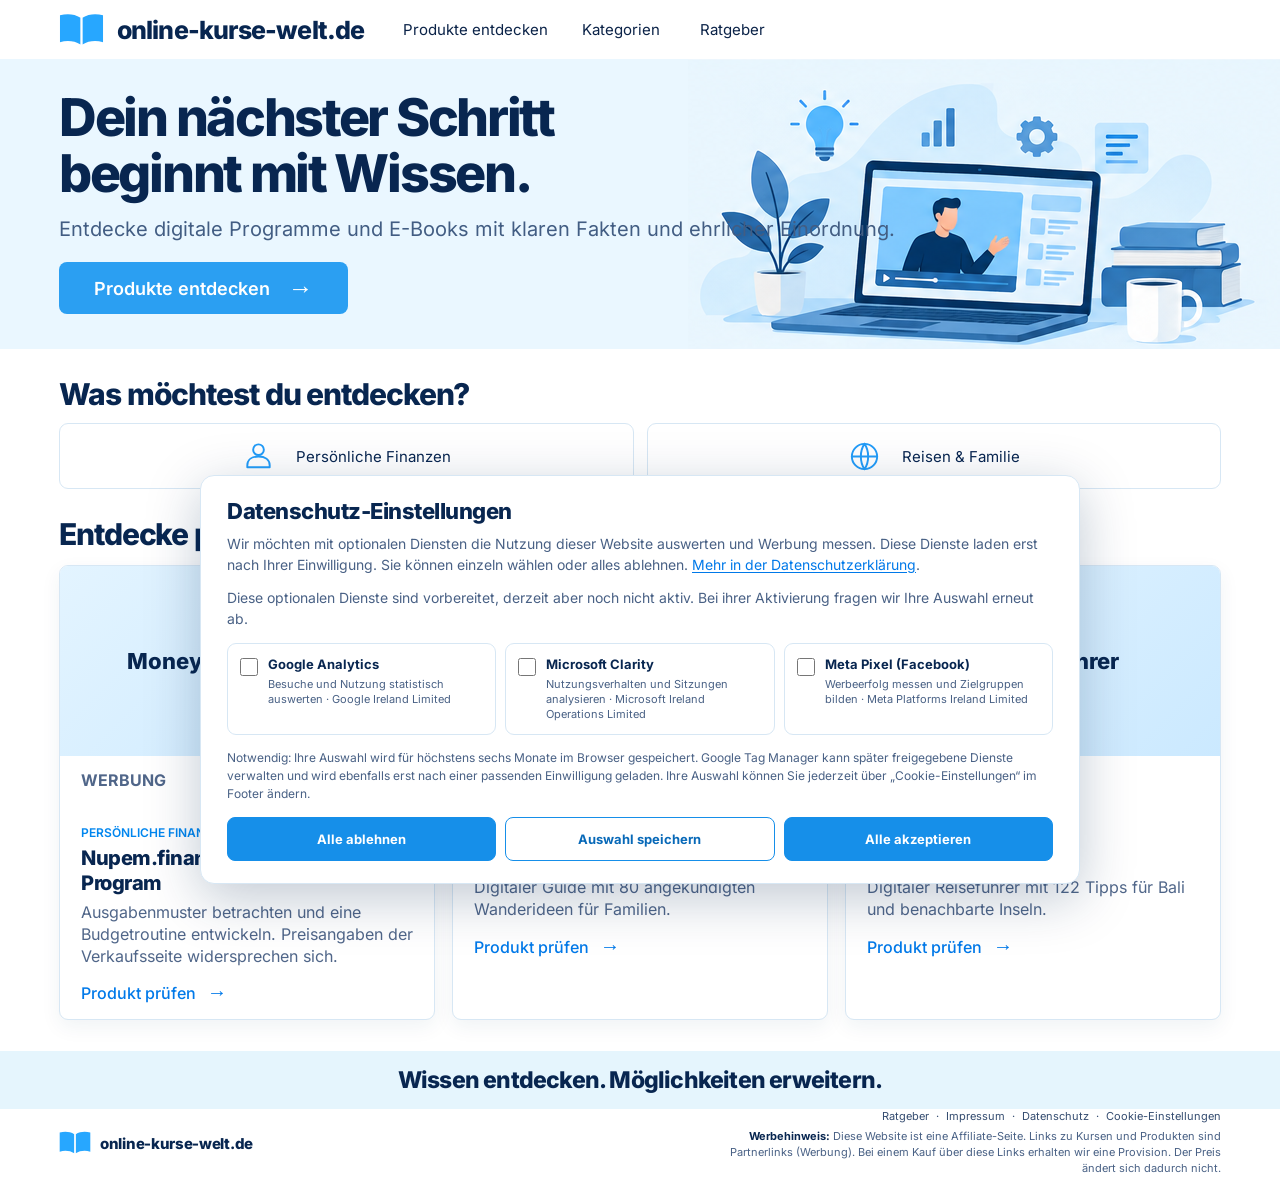
==== index.html @ 10de1d31 "Add Search Console verification and remove product briefings" ====
<!doctype html>
<html lang="de">
  <head>
    <meta charset="utf-8">
    <meta name="viewport" content="width=device-width, initial-scale=1">
    <meta name="google-site-verification" content="3HB__HDQSe2GEYKUAc9CnkwGPoxhRhEXRXLmWNFQ_dc" />
    <meta name="theme-color" content="#eaf7ff">
    <link rel="icon" type="image/svg+xml" href="favicon.svg">
    <meta name="description" content="Entdecke digitale Programme und E-Books für Alltag und Reisen. Mit Preisprüfung, Quellen und ehrlicher Einordnung.">
    <title>Digitale Produkte entdecken | online-kurse-welt.de</title>
    <link rel="stylesheet" href="fonts.css">
    <link rel="stylesheet" href="styles.css">
    <link rel="stylesheet" href="consent.css">
    <script src="consent-config.js" defer></script>
    <script src="consent.js" defer></script>
    <script src="script.js" defer></script>
  </head>
  <body>
    <header class="site-header">
      <div class="container header-inner">
        <a class="brand" href="index.html" aria-label="online-kurse-welt.de – Startseite">
          <svg class="brand-mark" viewBox="0 0 46 36" aria-hidden="true"><path d="M22 5.5C15.7 1.5 8.2 1.1 1 3v27.4c7.3-1.9 14.8-1.5 21 2.5V5.5Z" fill="#27a7ff"/><path d="M24 5.5c6.3-4 13.8-4.4 21-2.5v27.4c-7.3-1.9-14.8-1.5-21 2.5V5.5Z" fill="#27a7ff"/><path d="M23 5v29" stroke="white" stroke-width="1.7"/></svg>
          <span>online-kurse-welt.de</span>
        </a>
        <nav class="main-nav" aria-label="Hauptnavigation">
          <a href="#kurse">Produkte entdecken</a>
          <a href="#kategorien">Kategorien</a>
          <button type="button" data-dialog="ratgeber">Ratgeber</button>
        </nav>
      </div>
    </header>

    <main>
      <section class="hero" aria-labelledby="hero-title">
        <div class="container hero-inner">
          <div class="hero-copy">
            <h1 id="hero-title">Dein nächster Schritt <br>beginnt mit Wissen.</h1>
            <p>Entdecke digitale Programme und E-Books mit klaren Fakten und ehrlicher Einordnung.</p>
            <a class="primary-button" href="#kurse">Produkte entdecken <span aria-hidden="true">→</span></a>
          </div>
          <div class="hero-art" aria-hidden="true"></div>
        </div>
      </section>

      <section class="categories container" id="kategorien" aria-labelledby="categories-title">
        <h2 id="categories-title">Was möchtest du entdecken?</h2>
        <div class="category-grid" role="group" aria-label="Produktkategorie wählen">
          <button class="category" type="button" data-category="persoenlich" aria-pressed="false"><svg viewBox="0 0 36 36" aria-hidden="true"><circle cx="18" cy="11" r="5.5"/><path d="M6.5 29v-2c0-6 5-9 11.5-9s11.5 3 11.5 9v2H6.5Z"/></svg><span>Persönliche Finanzen</span></button>
          <button class="category" type="button" data-category="reisen" aria-pressed="false"><svg viewBox="0 0 36 36" aria-hidden="true"><circle cx="18" cy="18" r="13"/><path d="M5 18h26M18 5c-5 7-5 19 0 26m0-26c5 7 5 19 0 26"/></svg><span>Reisen &amp; Familie</span></button>
        </div>
      </section>

      <section class="courses container" id="kurse" aria-labelledby="courses-title">
        <div class="courses-heading">
          <h2 id="courses-title">Entdecke passende digitale Produkte</h2>
          <button class="reset-filter" type="button" hidden>Alle Produkte anzeigen</button>
        </div>
        <div class="course-grid">
          <article class="course-card" data-category="persoenlich"><div class="course-image-product course-image-no-photo">Money Reset Program</div><div class="course-body"><p class="ad-label">Werbung</p><p class="eyebrow">Persönliche Finanzen</p><h3>Nupem.finance Money Reset Program</h3><p>Ausgabenmuster betrachten und eine Budgetroutine entwickeln. Preisangaben der Verkaufsseite widersprechen sich.</p><a class="text-link" href="nupem-money-reset.html">Produkt prüfen <span aria-hidden="true">→</span></a></div></article>
          <article class="course-card" data-category="reisen"><div class="course-image-product course-image-no-photo">Teneriffa mit Kindern</div><div class="course-body"><p class="ad-label">Werbung</p><p class="eyebrow">Reisen &amp; Familie</p><h3>Teneriffa mit Kindern wandern</h3><p>Digitaler Guide mit 80 angekündigten Wanderideen für Familien.</p><a class="text-link" href="teneriffa-wandern-mit-kindern.html">Produkt prüfen <span aria-hidden="true">→</span></a></div></article>
          <article class="course-card" data-category="reisen"><div class="course-image-product course-image-no-photo">Bali Reiseführer</div><div class="course-body"><p class="ad-label">Werbung</p><p class="eyebrow">Reisen</p><h3>Bali Reiseführer</h3><p>Digitaler Reiseführer mit 122 Tipps für Bali und benachbarte Inseln.</p><a class="text-link" href="bali-reisefuehrer.html">Produkt prüfen <span aria-hidden="true">→</span></a></div></article>
        </div>
        <p class="empty-state" hidden>Für diese Kategorie zeigen wir derzeit keine Produkte. Wähle eine andere Kategorie oder sieh dir alle Produkte an.</p>
      </section>

      <div class="closing-line">Wissen entdecken. Möglichkeiten erweitern.</div>
    </main>

    <footer class="site-footer">
      <div class="container footer-inner">
        <a class="brand brand-footer" href="index.html" aria-label="online-kurse-welt.de – Startseite">
          <svg class="brand-mark" viewBox="0 0 46 36" aria-hidden="true"><path d="M22 5.5C15.7 1.5 8.2 1.1 1 3v27.4c7.3-1.9 14.8-1.5 21 2.5V5.5Z" fill="#27a7ff"/><path d="M24 5.5c6.3-4 13.8-4.4 21-2.5v27.4c-7.3-1.9-14.8-1.5-21 2.5V5.5Z" fill="#27a7ff"/><path d="M23 5v29" stroke="white" stroke-width="1.7"/></svg>
          <span>online-kurse-welt.de</span>
        </a>
        <div class="footer-right">
          <nav aria-label="Footer-Navigation">
            <button type="button" data-dialog="ratgeber">Ratgeber</button><span aria-hidden="true">·</span>
            <a href="impressum.html">Impressum</a><span aria-hidden="true">·</span>
            <a href="datenschutz.html">Datenschutz</a><span aria-hidden="true">·</span>
            <button class="cookie-settings-button" type="button" data-cookie-settings>Cookie-Einstellungen</button>
          </nav>
          <p class="affiliate-disclaimer"><strong>Werbehinweis:</strong> Diese Website ist eine Affiliate-Seite. Links zu Kursen und Produkten sind Partnerlinks (Werbung). Bei einem Kauf über diese Links erhalten wir eine Provision. Der Preis ändert sich dadurch nicht.</p>
        </div>
      </div>
    </footer>

    <dialog id="info-dialog" aria-labelledby="dialog-title">
      <button class="dialog-close" type="button" aria-label="Schließen">×</button>
      <h2 id="dialog-title"></h2>
      <p id="dialog-copy"></p>
    </dialog>
  </body>
</html>
---- fonts.css ----
@font-face {
  font-family: Inter;
  font-style: normal;
  font-weight: 400 800;
  font-display: swap;
  src: url("assets/inter-latin.woff2") format("woff2");
}
---- styles.css ----
:root{--navy:#082650;--blue:#249ff5;--muted:#496185;--line:#d7e7f4;--pale:#e9f7ff;--container:1162px}*{box-sizing:border-box}html{scroll-behavior:smooth}body{margin:0;color:var(--navy);background:#fff;font-family:Inter,Arial,sans-serif;font-size:16px}button,a{font:inherit}button{cursor:pointer}a{color:inherit;text-decoration:none}.container{width:min(var(--container),calc(100% - 48px));margin-inline:auto}.site-header{height:59px;background:#fff}.header-inner{height:100%;display:flex;align-items:center;justify-content:space-between}.brand{display:inline-flex;align-items:center;gap:13px;white-space:nowrap;font-size:25px;font-weight:800;letter-spacing:-.9px}.brand-mark{width:45px;height:36px;flex:none}.main-nav{display:flex;align-items:center;gap:34px;margin-right:450px;white-space:nowrap}.main-nav a,.main-nav button{border:0;background:none;color:#0b2348;font-size:15px}.main-nav a:hover,.main-nav button:hover,.footer-right a:hover,.footer-right button:hover{text-decoration:underline}.hero{height:290px;background:#eaf7ff;overflow:hidden}.hero-inner{height:100%;position:relative;display:flex;align-items:center}.hero-copy{position:relative;z-index:1;padding-bottom:4px}.hero h1{font-size:52px;line-height:1.08;letter-spacing:-2.3px;margin:0 0 13px;font-weight:800}.hero p{font-size:20px;line-height:1.4;color:#425d83;margin:0 0 19px}.primary-button{display:inline-flex;align-items:center;justify-content:center;gap:18px;background:#2b9ff2;color:white;border-radius:8px;padding:14px 35px;min-width:247px;height:52px;font-size:18px;font-weight:600;transition:background .2s,transform .2s}.primary-button:hover{background:#0a85df;transform:translateY(-2px)}.primary-button span{font-size:25px;font-weight:400;line-height:1}.hero-art{position:absolute;right:-62px;top:0;width:595px;height:290px;background-image:url('6b2870e8-dd16-4990-9ffd-562bcd2df2aa.png');background-repeat:no-repeat;background-size:1536px 1024px;background-position:-842px -59px}.categories{padding-top:27px}.categories h2,.courses h2{font-size:30px;line-height:1.2;letter-spacing:-1.1px;margin:0 0 11px;font-weight:800}.category-grid{display:grid;grid-template-columns:repeat(4,1fr);gap:13px}.category{min-height:66px;display:flex;align-items:center;justify-content:center;gap:20px;padding:12px;border:1px solid var(--line);border-radius:9px;background:white;color:#092650;font-size:15px;white-space:nowrap;transition:border-color .2s,background .2s,box-shadow .2s}.category:hover,.category[aria-pressed=true]{border-color:#64baff;background:#f2faff;box-shadow:0 3px 12px #165fa514}.category svg{width:35px;height:35px;flex:none;fill:none;stroke:#229cf8;stroke-width:2;stroke-linecap:round;stroke-linejoin:round}.courses{padding-top:27px;padding-bottom:31px}.courses-heading{display:flex;align-items:baseline;justify-content:space-between;gap:20px}.courses h2{margin-bottom:13px}.reset-filter{border:0;background:none;color:#0074e4;font-size:14px;font-weight:600}.reset-filter:hover{text-decoration:underline}.course-grid{display:grid;grid-template-columns:repeat(3,minmax(0,1fr));gap:17px}.course-card{border:1px solid var(--line);border-radius:9px;overflow:hidden;box-shadow:0 7px 20px #123a6410;background:#fff;min-width:0}.course-card[hidden]{display:none}.course-image{height:153px;background-image:url('6b2870e8-dd16-4990-9ffd-562bcd2df2aa.png');background-repeat:no-repeat;background-size:1536px 1024px}.course-image-business{background-position:-188px -567px}.course-image-personal{background-position:-581px -567px}.course-image-creative{background-position:-974px -567px}.course-body{padding:14px 21px 15px}.eyebrow{margin:0 0 6px!important;color:#0086ef!important;font-size:12px!important;line-height:1.2!important;font-weight:600;text-transform:uppercase}.course-body h3{font-size:20px;line-height:1.25;letter-spacing:-.5px;margin:0 0 6px;font-weight:800}.course-body>p:not(.eyebrow){color:#506689;font-size:16px;line-height:1.35;margin:0 0 13px;min-height:43px}.text-link{padding:0;border:0;background:none;color:#0079e9;font-size:16px;font-weight:500}.text-link:hover{text-decoration:underline}.text-link span{margin-left:7px;font-size:20px}.empty-state{border:1px solid var(--line);border-radius:9px;padding:25px;color:var(--muted)}.closing-line{height:58px;display:flex;align-items:center;justify-content:center;text-align:center;padding:8px 20px;background:#e5f5fd;font-size:23px;font-weight:800;letter-spacing:-.8px}.site-footer{min-height:55px}.footer-inner{display:flex;align-items:center;justify-content:space-between;min-height:55px;gap:20px}.brand-footer{font-size:15px;letter-spacing:-.3px;gap:9px}.brand-footer .brand-mark{width:32px;height:28px}.footer-right{text-align:right;color:#344c70}.footer-right nav{display:flex;align-items:center;justify-content:flex-end;gap:7px;font-size:11px}.footer-right button{padding:0;border:0;background:none;color:inherit;font-size:inherit}.footer-right p{font-size:10px;color:#7587a2;margin:6px 0 0}.legal-main{min-height:calc(100vh - 114px);background:linear-gradient(180deg,#eaf7ff 0,#fff 270px);padding:75px 0}.legal-content{max-width:760px}.legal-content h1{font-size:46px;letter-spacing:-1.5px;margin:0 0 18px}.legal-content p{font-size:18px;line-height:1.6;color:var(--muted)}.legal-content .back-link{display:inline-block;margin-top:24px;color:#0079e9;font-weight:600}.legal-content .back-link:hover{text-decoration:underline}dialog{width:min(440px,calc(100% - 32px));border:1px solid var(--line);border-radius:14px;padding:32px;box-shadow:0 20px 70px #09265040;color:var(--navy)}dialog::backdrop{background:#06264b80}dialog h2{font-size:25px;margin:0 30px 14px 0}dialog p{color:var(--muted);line-height:1.5;margin:0}.dialog-close{position:absolute;right:15px;top:10px;border:0;background:none;color:var(--navy);font-size:29px}a:focus-visible,button:focus-visible{outline:3px solid #006dca;outline-offset:3px}@media(max-width:1250px){.main-nav{margin-right:20vw}.hero-art{right:-120px}.hero h1{font-size:48px}.hero p{max-width:620px}}@media(max-width:900px){.main-nav{margin-right:0;gap:18px}.brand{font-size:20px}.hero-art{opacity:.37;right:-210px}.hero-copy{max-width:700px}.category-grid{grid-template-columns:repeat(2,1fr)}.category{justify-content:flex-start;padding-left:24px}.course-grid{gap:12px}.course-body{padding:14px}.course-body h3{font-size:18px}.course-body>p:not(.eyebrow){font-size:14px;min-height:57px}}@media(max-width:650px){.container{width:min(100% - 32px,440px)}.site-header{height:auto}.header-inner{min-height:64px;display:block;padding:12px 0 10px}.brand{font-size:20px}.brand-mark{width:37px;height:30px}.main-nav{justify-content:space-between;gap:8px;margin-top:12px}.main-nav a,.main-nav button{font-size:12px}.hero{height:auto;min-height:415px}.hero-inner{display:block;padding-top:32px;padding-bottom:225px}.hero h1{font-size:36px;line-height:1.13;letter-spacing:-1.5px}.hero h1 br{display:none}.hero p{font-size:16px;margin-bottom:17px}.primary-button{font-size:16px;min-width:215px;height:48px}.hero-art{opacity:1;left:50%;right:auto;top:auto;bottom:0;transform:translateX(-50%) scale(.7);transform-origin:bottom center}.categories{padding-top:26px}.categories h2,.courses h2{font-size:25px}.category-grid{gap:10px}.category{min-height:80px;display:flex;flex-direction:column;gap:4px;padding:8px 4px;text-align:center;white-space:normal;font-size:12px}.category svg{height:28px;width:28px}.courses{padding-top:30px}.course-grid{grid-template-columns:1fr;gap:16px}.course-image{height:153px}.course-body>p:not(.eyebrow){min-height:0;font-size:15px}.course-body h3{font-size:20px}.closing-line{font-size:17px;min-height:58px;height:auto}.footer-inner{padding-top:12px;padding-bottom:14px;display:block}.footer-right{text-align:left;margin-top:12px}.footer-right nav{justify-content:flex-start}.footer-right p{font-size:10px}.legal-main{padding:48px 0}.legal-content h1{font-size:37px}}
.footer-right .affiliate-disclaimer{max-width:520px;margin:6px 0 0 auto;font-size:11px;line-height:1.45;color:var(--muted)}.footer-right .affiliate-disclaimer strong{color:var(--navy)}@media(max-width:650px){.footer-right .affiliate-disclaimer{margin-left:0;max-width:none}}
.product-hero{background:linear-gradient(135deg,#eaf7ff 0%,#f8fcff 100%);padding:55px 0}.product-hero-grid{display:grid;grid-template-columns:minmax(0,1.55fr) minmax(220px,.7fr);gap:60px;align-items:center}.product-hero h1{font-size:clamp(32px,4vw,48px);line-height:1.13;letter-spacing:-1.7px;margin:8px 0 17px}.product-lead{font-size:19px;line-height:1.6;color:var(--muted);max-width:740px}.product-meta,.affiliate-inline,.source-note{font-size:13px;line-height:1.5;color:var(--muted)}.product-meta{margin:18px 0}.affiliate-inline{margin:10px 0 0}.product-visual{text-align:center}.product-cover{display:block;max-width:100%;height:auto;max-height:380px;width:auto;margin:auto;object-fit:contain;box-shadow:0 12px 38px #0826501c;border-radius:8px}.product-cover-missing{display:grid;place-items:center;width:min(100%,330px);height:280px;margin:auto;border:1px solid var(--line);border-radius:12px;background:#fff;color:var(--muted);padding:30px;font-weight:600;text-align:center}.product-content{max-width:900px;padding-top:26px;padding-bottom:56px}.breadcrumbs{font-size:13px;color:var(--muted);margin-bottom:32px}.breadcrumbs a,.product-content a:not(.primary-button){color:#0079e9;text-decoration:underline;text-underline-offset:2px}.product-content section{margin:0 0 38px}.product-content h2{font-size:29px;letter-spacing:-.8px;margin:0 0 14px}.product-content h3{font-size:19px;margin:25px 0 7px}.product-content p,.product-content li{line-height:1.7;color:#344c70}.check-list{padding-left:24px}.check-list li{margin-bottom:7px}.decision-box,.product-cta{background:#f0f9ff;border:1px solid var(--line);border-radius:12px;padding:25px 30px}.product-cta{text-align:center}.product-cta p{max-width:620px;margin:0 auto 18px}.product-cta .affiliate-inline{margin-top:9px}.related-link{border-top:1px solid var(--line);padding-top:18px}.course-image-product{display:grid;place-items:center;background:#eaf7ff;height:190px}.course-image-product img{max-width:100%;height:100%;object-fit:contain}.course-image-no-photo{background:linear-gradient(135deg,#e3f4ff,#cbe9ff);color:var(--navy);font-size:22px;font-weight:800;padding:28px;text-align:center}.course-card .text-link{display:inline-block}.course-card .ad-label{font-size:11px;color:var(--muted);font-weight:700;text-transform:uppercase;margin:0 0 7px}.category-grid{grid-template-columns:repeat(3,1fr)}@media(max-width:900px){.product-hero-grid{gap:28px}.product-hero{padding:38px 0}}@media(max-width:650px){.product-hero-grid{grid-template-columns:1fr}.product-hero h1{font-size:34px}.product-lead{font-size:16px}.product-cover{max-height:320px}.product-content h2{font-size:25px}.decision-box,.product-cta{padding:20px}.category-grid{grid-template-columns:1fr 1fr}.course-image-product{height:180px}}
.course-image-product{overflow:hidden}.course-image-product img{display:block;width:100%;height:100%;max-height:100%;object-fit:contain;min-height:0}
.price-box{display:flex;flex-direction:column;gap:5px;width:fit-content;max-width:100%;padding:13px 18px;margin:20px 0;background:#fff;border:1px solid var(--line);border-radius:9px;box-shadow:0 4px 14px #123a640c}.price-box strong{font-size:18px;line-height:1.35}.price-box span{font-size:13px;color:var(--muted);line-height:1.45}.product-steps{padding-left:24px}.product-steps li{padding-left:7px;margin-bottom:17px}.product-steps h3{margin:0 0 4px}.product-steps p{margin:0}.fit-grid{display:grid;grid-template-columns:1fr 1fr;gap:24px}.fit-grid>div{border:1px solid var(--line);border-radius:10px;padding:22px;background:#fff}.fit-grid h2{font-size:24px}.fit-grid ul,.decision-box ol{padding-left:22px}.fit-grid li,.decision-box li{margin-bottom:10px}.product-resources{border-top:1px solid var(--line);padding-top:22px}.product-resources h2{font-size:22px}.product-resources ul{padding-left:22px;margin:0 0 25px}.product-resources li{margin-bottom:8px}.category-grid{grid-template-columns:repeat(2,1fr)}@media(max-width:650px){.fit-grid{grid-template-columns:1fr;gap:12px}.fit-grid>div{padding:18px}.price-box strong{font-size:16px}}
---- consent.css ----
.consent-panel[hidden]{display:none}
.consent-panel{position:fixed;z-index:1000;bottom:16px;left:16px;right:16px;width:min(880px,calc(100% - 32px));max-height:calc(100dvh - 32px);overflow:auto;margin-inline:auto;padding:22px 26px;background:#fff;border:1px solid var(--line);border-radius:14px;box-shadow:0 14px 54px #08265040;color:var(--navy)}
.consent-heading{display:flex;align-items:start;justify-content:space-between;gap:16px}
.consent-heading h2{font-size:22px;line-height:1.2;letter-spacing:-.5px;margin:0 0 8px;font-weight:800}
.consent-panel p{color:var(--muted);font-size:14px;line-height:1.5;margin:0 0 12px}
.consent-panel a{color:#0079e9;text-decoration:underline;text-underline-offset:2px}
.consent-services{display:grid;grid-template-columns:repeat(3,minmax(0,1fr));gap:9px;margin:14px 0}
.consent-service{display:flex;align-items:flex-start;gap:10px;border:1px solid var(--line);border-radius:9px;padding:12px;background:#fff;cursor:pointer}
.consent-service:has(input:checked){border-color:#67baff;background:#f2faff}
.consent-service input{width:18px;height:18px;margin:2px 0 0;accent-color:#168fe9;flex:none}
.consent-service strong{display:block;font-size:13px;line-height:1.3}
.consent-service small{display:block;margin-top:5px;color:var(--muted);font-size:11px;line-height:1.35}
.consent-technical{font-size:12px!important;margin-bottom:14px!important}
.consent-actions{display:grid;grid-template-columns:repeat(3,minmax(0,1fr));gap:9px}
.consent-actions button{min-height:44px;border:1px solid #168fe9;border-radius:8px;padding:9px 12px;background:#168fe9;color:#fff;font-size:13px;font-weight:700;line-height:1.25}
.consent-actions button:hover{background:#0875c9;border-color:#0875c9}
.consent-actions button[data-consent-action="save"]{background:#fff;color:#0869b8}
.consent-actions button[data-consent-action="save"]:hover{background:#eaf7ff}
.cookie-settings-button{padding:0;border:0;background:none;color:inherit;font-size:inherit;cursor:pointer}
.cookie-settings-button:hover{text-decoration:underline}
@media(max-width:650px){.consent-panel{bottom:8px;left:8px;right:8px;width:calc(100% - 16px);max-height:calc(100dvh - 16px);padding:16px}.consent-heading h2{font-size:19px}.consent-services{grid-template-columns:1fr;gap:6px;margin:10px 0}.consent-service{padding:8px 10px}.consent-service small{margin-top:2px}.consent-actions{grid-template-columns:1fr;gap:7px}.consent-actions button{min-height:40px}.consent-panel p{font-size:12px;margin-bottom:8px}}
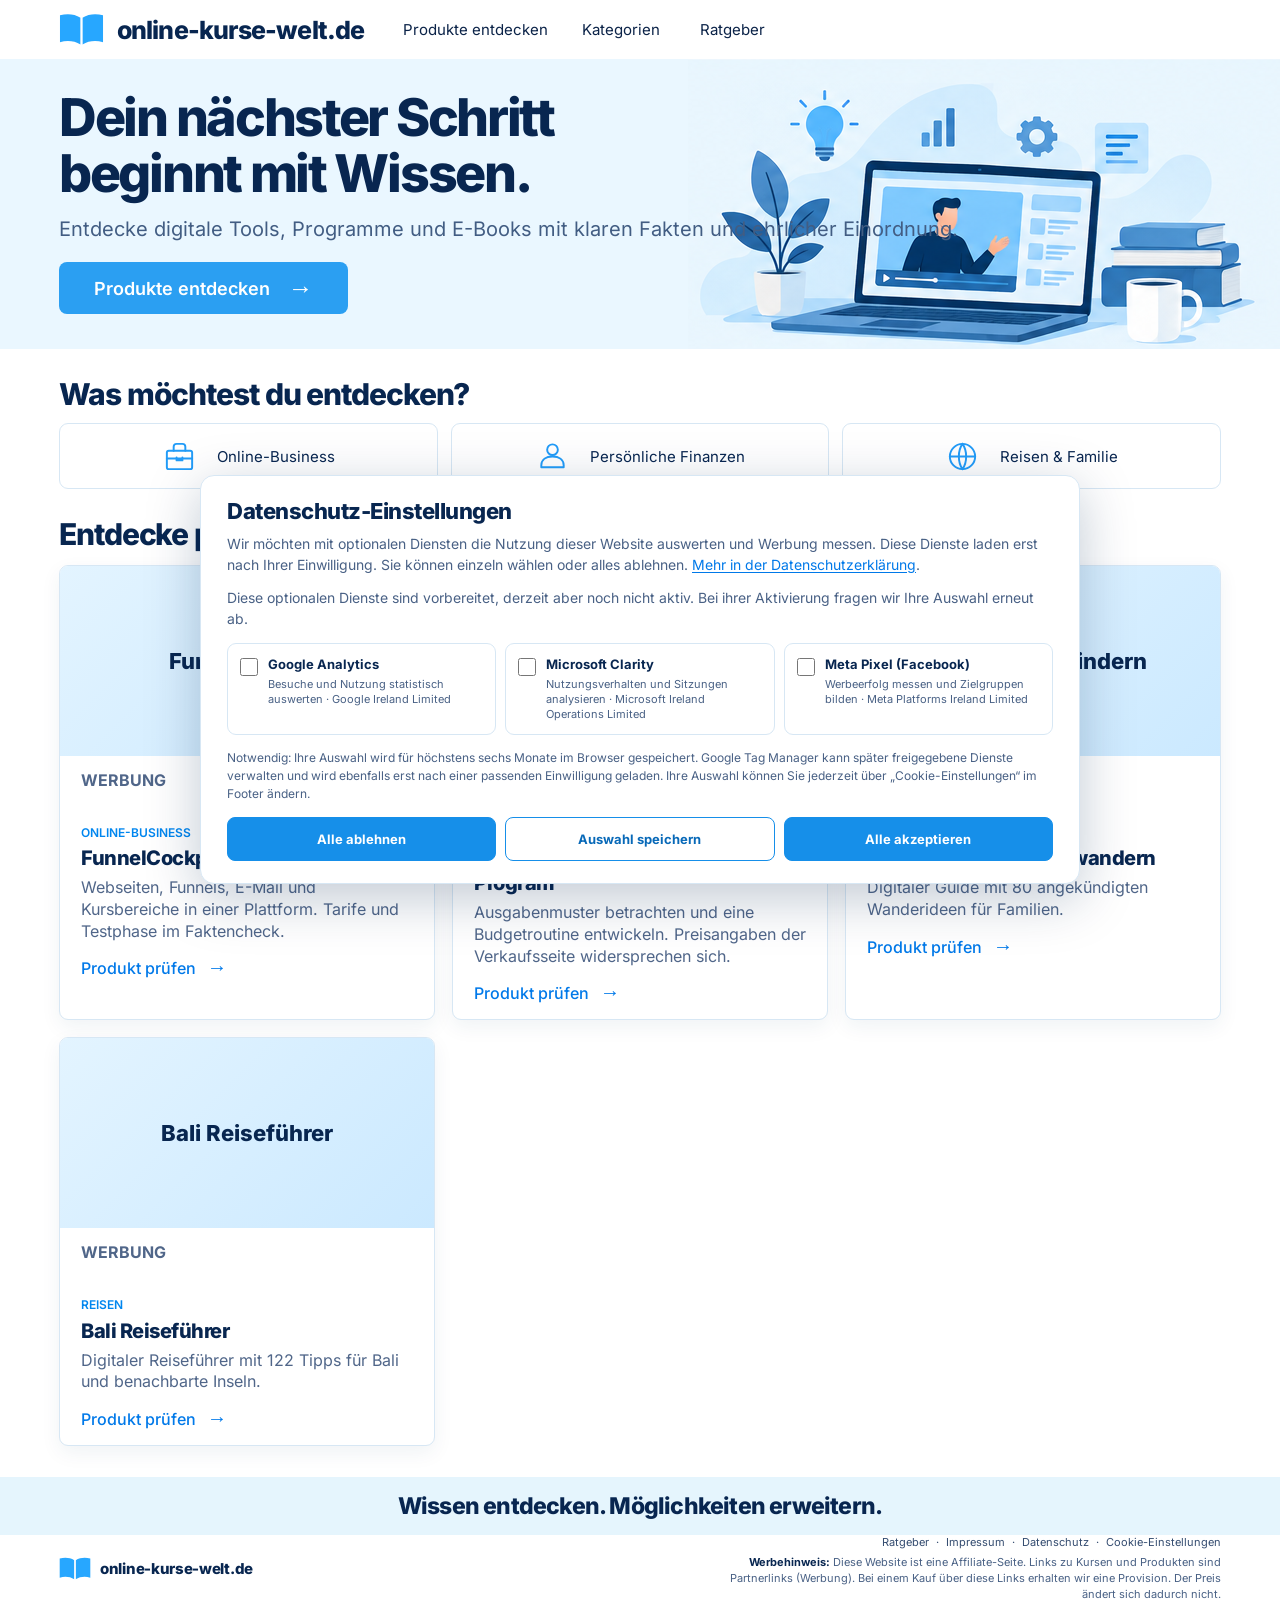
==== commit 91153e5d: "Add FunnelCockpit product landing page" ====
--- a/index.html
+++ b/index.html
@@ -6,7 +6,7 @@
     <meta name="google-site-verification" content="3HB__HDQSe2GEYKUAc9CnkwGPoxhRhEXRXLmWNFQ_dc" />
     <meta name="theme-color" content="#eaf7ff">
     <link rel="icon" type="image/svg+xml" href="favicon.svg">
-    <meta name="description" content="Entdecke digitale Programme und E-Books für Alltag und Reisen. Mit Preisprüfung, Quellen und ehrlicher Einordnung.">
+    <meta name="description" content="Entdecke digitale Tools, Programme und E-Books für Business, Alltag und Reisen. Mit Preisprüfung, Quellen und ehrlicher Einordnung.">
     <title>Digitale Produkte entdecken | online-kurse-welt.de</title>
     <link rel="stylesheet" href="fonts.css">
     <link rel="stylesheet" href="styles.css">
@@ -18,7 +18,7 @@
   <body>
     <header class="site-header">
       <div class="container header-inner">
-        <a class="brand" href="index.html" aria-label="online-kurse-welt.de – Startseite">
+        <a class="brand" href="/" aria-label="online-kurse-welt.de – Startseite">
           <svg class="brand-mark" viewBox="0 0 46 36" aria-hidden="true"><path d="M22 5.5C15.7 1.5 8.2 1.1 1 3v27.4c7.3-1.9 14.8-1.5 21 2.5V5.5Z" fill="#27a7ff"/><path d="M24 5.5c6.3-4 13.8-4.4 21-2.5v27.4c-7.3-1.9-14.8-1.5-21 2.5V5.5Z" fill="#27a7ff"/><path d="M23 5v29" stroke="white" stroke-width="1.7"/></svg>
           <span>online-kurse-welt.de</span>
         </a>
@@ -35,7 +35,7 @@
         <div class="container hero-inner">
           <div class="hero-copy">
             <h1 id="hero-title">Dein nächster Schritt <br>beginnt mit Wissen.</h1>
-            <p>Entdecke digitale Programme und E-Books mit klaren Fakten und ehrlicher Einordnung.</p>
+            <p>Entdecke digitale Tools, Programme und E-Books mit klaren Fakten und ehrlicher Einordnung.</p>
             <a class="primary-button" href="#kurse">Produkte entdecken <span aria-hidden="true">→</span></a>
           </div>
           <div class="hero-art" aria-hidden="true"></div>
@@ -45,6 +45,7 @@
       <section class="categories container" id="kategorien" aria-labelledby="categories-title">
         <h2 id="categories-title">Was möchtest du entdecken?</h2>
         <div class="category-grid" role="group" aria-label="Produktkategorie wählen">
+          <button class="category" type="button" data-category="business" aria-pressed="false"><svg viewBox="0 0 36 36" aria-hidden="true"><rect x="5" y="12" width="26" height="19" rx="2"/><path d="M12 12V8a3 3 0 0 1 3-3h6a3 3 0 0 1 3 3v4M5 20h26M15 19v3h6v-3"/></svg><span>Online-Business</span></button>
           <button class="category" type="button" data-category="persoenlich" aria-pressed="false"><svg viewBox="0 0 36 36" aria-hidden="true"><circle cx="18" cy="11" r="5.5"/><path d="M6.5 29v-2c0-6 5-9 11.5-9s11.5 3 11.5 9v2H6.5Z"/></svg><span>Persönliche Finanzen</span></button>
           <button class="category" type="button" data-category="reisen" aria-pressed="false"><svg viewBox="0 0 36 36" aria-hidden="true"><circle cx="18" cy="18" r="13"/><path d="M5 18h26M18 5c-5 7-5 19 0 26m0-26c5 7 5 19 0 26"/></svg><span>Reisen &amp; Familie</span></button>
         </div>
@@ -56,9 +57,10 @@
           <button class="reset-filter" type="button" hidden>Alle Produkte anzeigen</button>
         </div>
         <div class="course-grid">
-          <article class="course-card" data-category="persoenlich"><div class="course-image-product course-image-no-photo">Money Reset Program</div><div class="course-body"><p class="ad-label">Werbung</p><p class="eyebrow">Persönliche Finanzen</p><h3>Nupem.finance Money Reset Program</h3><p>Ausgabenmuster betrachten und eine Budgetroutine entwickeln. Preisangaben der Verkaufsseite widersprechen sich.</p><a class="text-link" href="nupem-money-reset.html">Produkt prüfen <span aria-hidden="true">→</span></a></div></article>
-          <article class="course-card" data-category="reisen"><div class="course-image-product course-image-no-photo">Teneriffa mit Kindern</div><div class="course-body"><p class="ad-label">Werbung</p><p class="eyebrow">Reisen &amp; Familie</p><h3>Teneriffa mit Kindern wandern</h3><p>Digitaler Guide mit 80 angekündigten Wanderideen für Familien.</p><a class="text-link" href="teneriffa-wandern-mit-kindern.html">Produkt prüfen <span aria-hidden="true">→</span></a></div></article>
-          <article class="course-card" data-category="reisen"><div class="course-image-product course-image-no-photo">Bali Reiseführer</div><div class="course-body"><p class="ad-label">Werbung</p><p class="eyebrow">Reisen</p><h3>Bali Reiseführer</h3><p>Digitaler Reiseführer mit 122 Tipps für Bali und benachbarte Inseln.</p><a class="text-link" href="bali-reisefuehrer.html">Produkt prüfen <span aria-hidden="true">→</span></a></div></article>
+          <article class="course-card" data-category="business"><div class="course-image-product course-image-no-photo">FunnelCockpit</div><div class="course-body"><p class="ad-label">Werbung</p><p class="eyebrow">Online-Business</p><h3>FunnelCockpit</h3><p>Webseiten, Funnels, E-Mail und Kursbereiche in einer Plattform. Tarife und Testphase im Faktencheck.</p><a class="text-link" href="/funnel-cockpit">Produkt prüfen <span aria-hidden="true">→</span></a></div></article>
+          <article class="course-card" data-category="persoenlich"><div class="course-image-product course-image-no-photo">Money Reset Program</div><div class="course-body"><p class="ad-label">Werbung</p><p class="eyebrow">Persönliche Finanzen</p><h3>Nupem.finance Money Reset Program</h3><p>Ausgabenmuster betrachten und eine Budgetroutine entwickeln. Preisangaben der Verkaufsseite widersprechen sich.</p><a class="text-link" href="/nupem-money-reset">Produkt prüfen <span aria-hidden="true">→</span></a></div></article>
+          <article class="course-card" data-category="reisen"><div class="course-image-product course-image-no-photo">Teneriffa mit Kindern</div><div class="course-body"><p class="ad-label">Werbung</p><p class="eyebrow">Reisen &amp; Familie</p><h3>Teneriffa mit Kindern wandern</h3><p>Digitaler Guide mit 80 angekündigten Wanderideen für Familien.</p><a class="text-link" href="/teneriffa-wandern-mit-kindern">Produkt prüfen <span aria-hidden="true">→</span></a></div></article>
+          <article class="course-card" data-category="reisen"><div class="course-image-product course-image-no-photo">Bali Reiseführer</div><div class="course-body"><p class="ad-label">Werbung</p><p class="eyebrow">Reisen</p><h3>Bali Reiseführer</h3><p>Digitaler Reiseführer mit 122 Tipps für Bali und benachbarte Inseln.</p><a class="text-link" href="/bali-reisefuehrer">Produkt prüfen <span aria-hidden="true">→</span></a></div></article>
         </div>
         <p class="empty-state" hidden>Für diese Kategorie zeigen wir derzeit keine Produkte. Wähle eine andere Kategorie oder sieh dir alle Produkte an.</p>
       </section>
@@ -68,15 +70,15 @@
 
     <footer class="site-footer">
       <div class="container footer-inner">
-        <a class="brand brand-footer" href="index.html" aria-label="online-kurse-welt.de – Startseite">
+        <a class="brand brand-footer" href="/" aria-label="online-kurse-welt.de – Startseite">
           <svg class="brand-mark" viewBox="0 0 46 36" aria-hidden="true"><path d="M22 5.5C15.7 1.5 8.2 1.1 1 3v27.4c7.3-1.9 14.8-1.5 21 2.5V5.5Z" fill="#27a7ff"/><path d="M24 5.5c6.3-4 13.8-4.4 21-2.5v27.4c-7.3-1.9-14.8-1.5-21 2.5V5.5Z" fill="#27a7ff"/><path d="M23 5v29" stroke="white" stroke-width="1.7"/></svg>
           <span>online-kurse-welt.de</span>
         </a>
         <div class="footer-right">
           <nav aria-label="Footer-Navigation">
             <button type="button" data-dialog="ratgeber">Ratgeber</button><span aria-hidden="true">·</span>
-            <a href="impressum.html">Impressum</a><span aria-hidden="true">·</span>
-            <a href="datenschutz.html">Datenschutz</a><span aria-hidden="true">·</span>
+            <a href="/impressum">Impressum</a><span aria-hidden="true">·</span>
+            <a href="/datenschutz">Datenschutz</a><span aria-hidden="true">·</span>
             <button class="cookie-settings-button" type="button" data-cookie-settings>Cookie-Einstellungen</button>
           </nav>
           <p class="affiliate-disclaimer"><strong>Werbehinweis:</strong> Diese Website ist eine Affiliate-Seite. Links zu Kursen und Produkten sind Partnerlinks (Werbung). Bei einem Kauf über diese Links erhalten wir eine Provision. Der Preis ändert sich dadurch nicht.</p>
--- a/styles.css
+++ b/styles.css
@@ -3,3 +3,4 @@
 .product-hero{background:linear-gradient(135deg,#eaf7ff 0%,#f8fcff 100%);padding:55px 0}.product-hero-grid{display:grid;grid-template-columns:minmax(0,1.55fr) minmax(220px,.7fr);gap:60px;align-items:center}.product-hero h1{font-size:clamp(32px,4vw,48px);line-height:1.13;letter-spacing:-1.7px;margin:8px 0 17px}.product-lead{font-size:19px;line-height:1.6;color:var(--muted);max-width:740px}.product-meta,.affiliate-inline,.source-note{font-size:13px;line-height:1.5;color:var(--muted)}.product-meta{margin:18px 0}.affiliate-inline{margin:10px 0 0}.product-visual{text-align:center}.product-cover{display:block;max-width:100%;height:auto;max-height:380px;width:auto;margin:auto;object-fit:contain;box-shadow:0 12px 38px #0826501c;border-radius:8px}.product-cover-missing{display:grid;place-items:center;width:min(100%,330px);height:280px;margin:auto;border:1px solid var(--line);border-radius:12px;background:#fff;color:var(--muted);padding:30px;font-weight:600;text-align:center}.product-content{max-width:900px;padding-top:26px;padding-bottom:56px}.breadcrumbs{font-size:13px;color:var(--muted);margin-bottom:32px}.breadcrumbs a,.product-content a:not(.primary-button){color:#0079e9;text-decoration:underline;text-underline-offset:2px}.product-content section{margin:0 0 38px}.product-content h2{font-size:29px;letter-spacing:-.8px;margin:0 0 14px}.product-content h3{font-size:19px;margin:25px 0 7px}.product-content p,.product-content li{line-height:1.7;color:#344c70}.check-list{padding-left:24px}.check-list li{margin-bottom:7px}.decision-box,.product-cta{background:#f0f9ff;border:1px solid var(--line);border-radius:12px;padding:25px 30px}.product-cta{text-align:center}.product-cta p{max-width:620px;margin:0 auto 18px}.product-cta .affiliate-inline{margin-top:9px}.related-link{border-top:1px solid var(--line);padding-top:18px}.course-image-product{display:grid;place-items:center;background:#eaf7ff;height:190px}.course-image-product img{max-width:100%;height:100%;object-fit:contain}.course-image-no-photo{background:linear-gradient(135deg,#e3f4ff,#cbe9ff);color:var(--navy);font-size:22px;font-weight:800;padding:28px;text-align:center}.course-card .text-link{display:inline-block}.course-card .ad-label{font-size:11px;color:var(--muted);font-weight:700;text-transform:uppercase;margin:0 0 7px}.category-grid{grid-template-columns:repeat(3,1fr)}@media(max-width:900px){.product-hero-grid{gap:28px}.product-hero{padding:38px 0}}@media(max-width:650px){.product-hero-grid{grid-template-columns:1fr}.product-hero h1{font-size:34px}.product-lead{font-size:16px}.product-cover{max-height:320px}.product-content h2{font-size:25px}.decision-box,.product-cta{padding:20px}.category-grid{grid-template-columns:1fr 1fr}.course-image-product{height:180px}}
 .course-image-product{overflow:hidden}.course-image-product img{display:block;width:100%;height:100%;max-height:100%;object-fit:contain;min-height:0}
 .price-box{display:flex;flex-direction:column;gap:5px;width:fit-content;max-width:100%;padding:13px 18px;margin:20px 0;background:#fff;border:1px solid var(--line);border-radius:9px;box-shadow:0 4px 14px #123a640c}.price-box strong{font-size:18px;line-height:1.35}.price-box span{font-size:13px;color:var(--muted);line-height:1.45}.product-steps{padding-left:24px}.product-steps li{padding-left:7px;margin-bottom:17px}.product-steps h3{margin:0 0 4px}.product-steps p{margin:0}.fit-grid{display:grid;grid-template-columns:1fr 1fr;gap:24px}.fit-grid>div{border:1px solid var(--line);border-radius:10px;padding:22px;background:#fff}.fit-grid h2{font-size:24px}.fit-grid ul,.decision-box ol{padding-left:22px}.fit-grid li,.decision-box li{margin-bottom:10px}.product-resources{border-top:1px solid var(--line);padding-top:22px}.product-resources h2{font-size:22px}.product-resources ul{padding-left:22px;margin:0 0 25px}.product-resources li{margin-bottom:8px}.category-grid{grid-template-columns:repeat(2,1fr)}@media(max-width:650px){.fit-grid{grid-template-columns:1fr;gap:12px}.fit-grid>div{padding:18px}.price-box strong{font-size:16px}}
+.category-grid{grid-template-columns:repeat(3,minmax(0,1fr))}@media(max-width:650px){.category-grid{grid-template-columns:repeat(2,minmax(0,1fr))}}
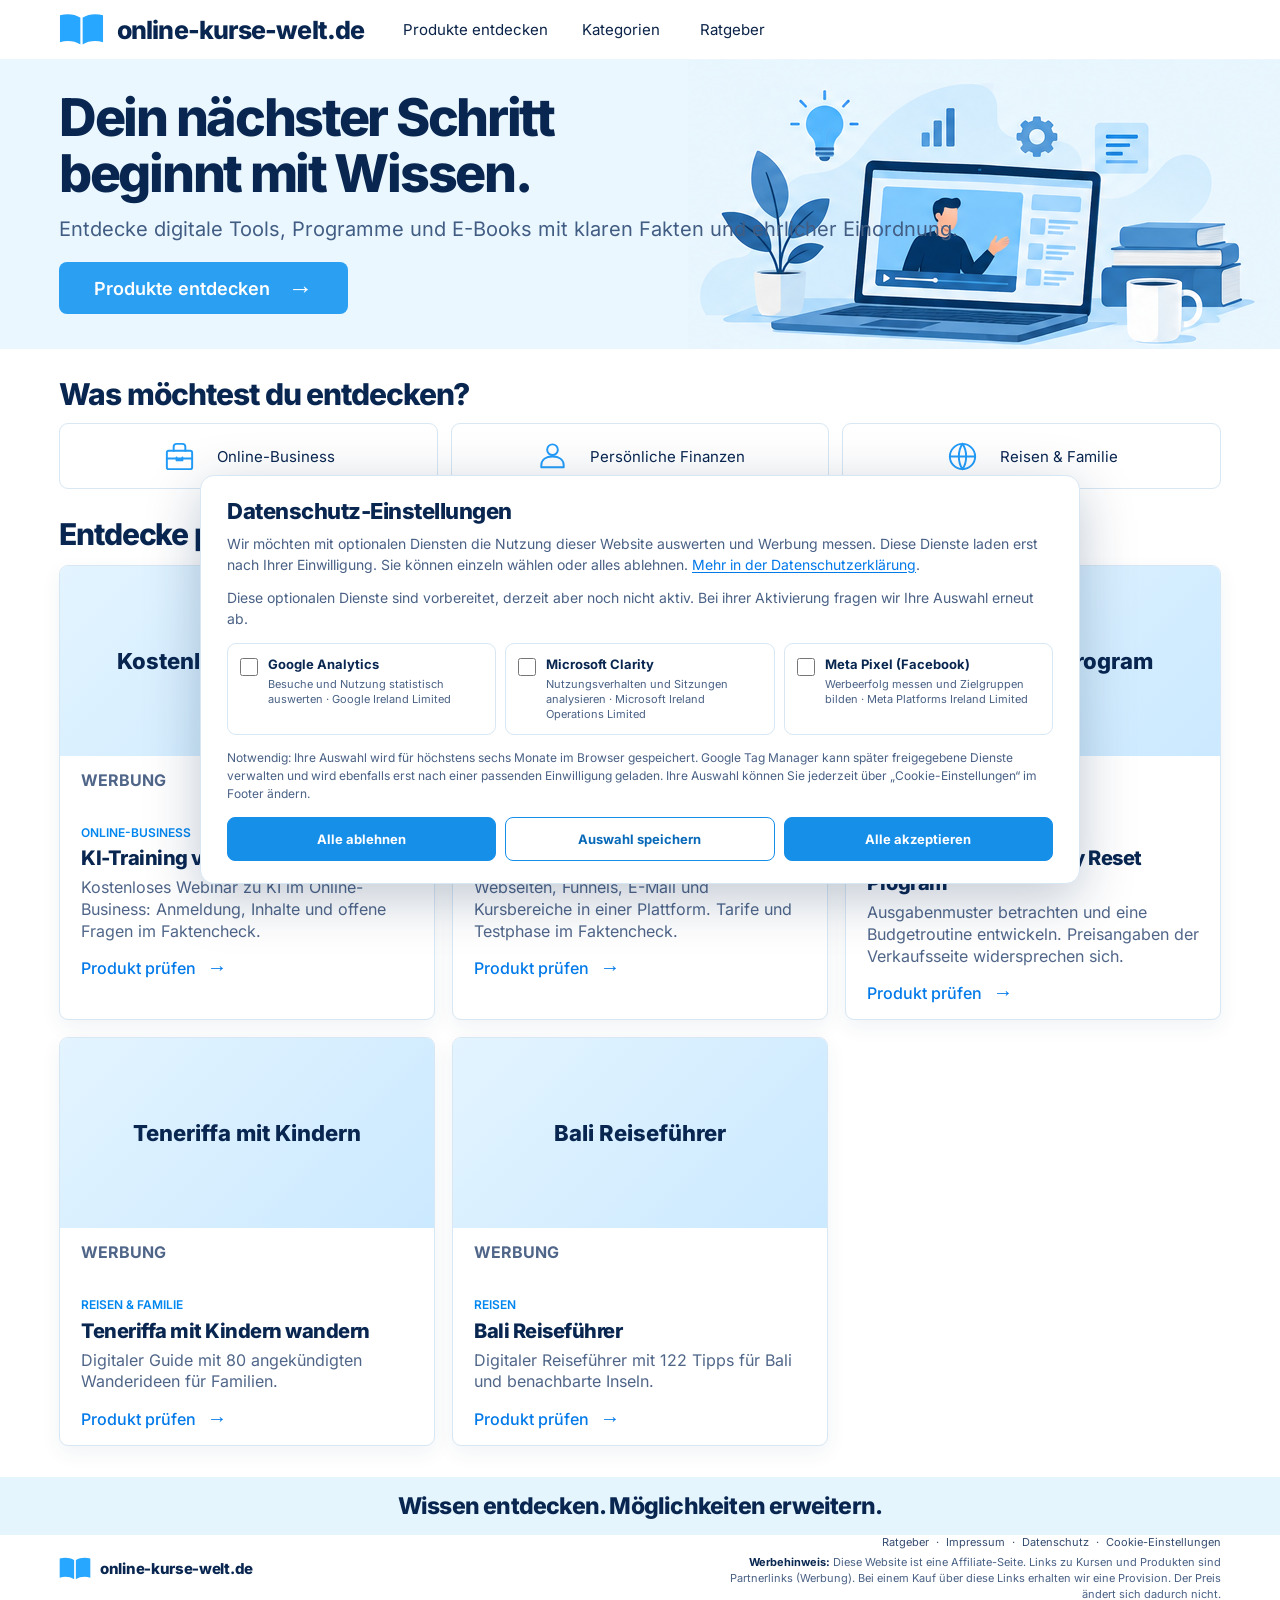
==== commit cdf35023: "Publish KI training landing page and refine affiliate release rules" ====
--- a/index.html
+++ b/index.html
@@ -57,6 +57,7 @@
           <button class="reset-filter" type="button" hidden>Alle Produkte anzeigen</button>
         </div>
         <div class="course-grid">
+          <article class="course-card" data-category="business"><div class="course-image-product course-image-no-photo">Kostenloses KI-Training</div><div class="course-body"><p class="ad-label">Werbung</p><p class="eyebrow">Online-Business</p><h3>KI-Training von Business-Kickstart</h3><p>Kostenloses Webinar zu KI im Online-Business: Anmeldung, Inhalte und offene Fragen im Faktencheck.</p><a class="text-link" href="/ki-training-online-business">Produkt prüfen <span aria-hidden="true">→</span></a></div></article>
           <article class="course-card" data-category="business"><div class="course-image-product course-image-no-photo">FunnelCockpit</div><div class="course-body"><p class="ad-label">Werbung</p><p class="eyebrow">Online-Business</p><h3>FunnelCockpit</h3><p>Webseiten, Funnels, E-Mail und Kursbereiche in einer Plattform. Tarife und Testphase im Faktencheck.</p><a class="text-link" href="/funnel-cockpit">Produkt prüfen <span aria-hidden="true">→</span></a></div></article>
           <article class="course-card" data-category="persoenlich"><div class="course-image-product course-image-no-photo">Money Reset Program</div><div class="course-body"><p class="ad-label">Werbung</p><p class="eyebrow">Persönliche Finanzen</p><h3>Nupem.finance Money Reset Program</h3><p>Ausgabenmuster betrachten und eine Budgetroutine entwickeln. Preisangaben der Verkaufsseite widersprechen sich.</p><a class="text-link" href="/nupem-money-reset">Produkt prüfen <span aria-hidden="true">→</span></a></div></article>
           <article class="course-card" data-category="reisen"><div class="course-image-product course-image-no-photo">Teneriffa mit Kindern</div><div class="course-body"><p class="ad-label">Werbung</p><p class="eyebrow">Reisen &amp; Familie</p><h3>Teneriffa mit Kindern wandern</h3><p>Digitaler Guide mit 80 angekündigten Wanderideen für Familien.</p><a class="text-link" href="/teneriffa-wandern-mit-kindern">Produkt prüfen <span aria-hidden="true">→</span></a></div></article>
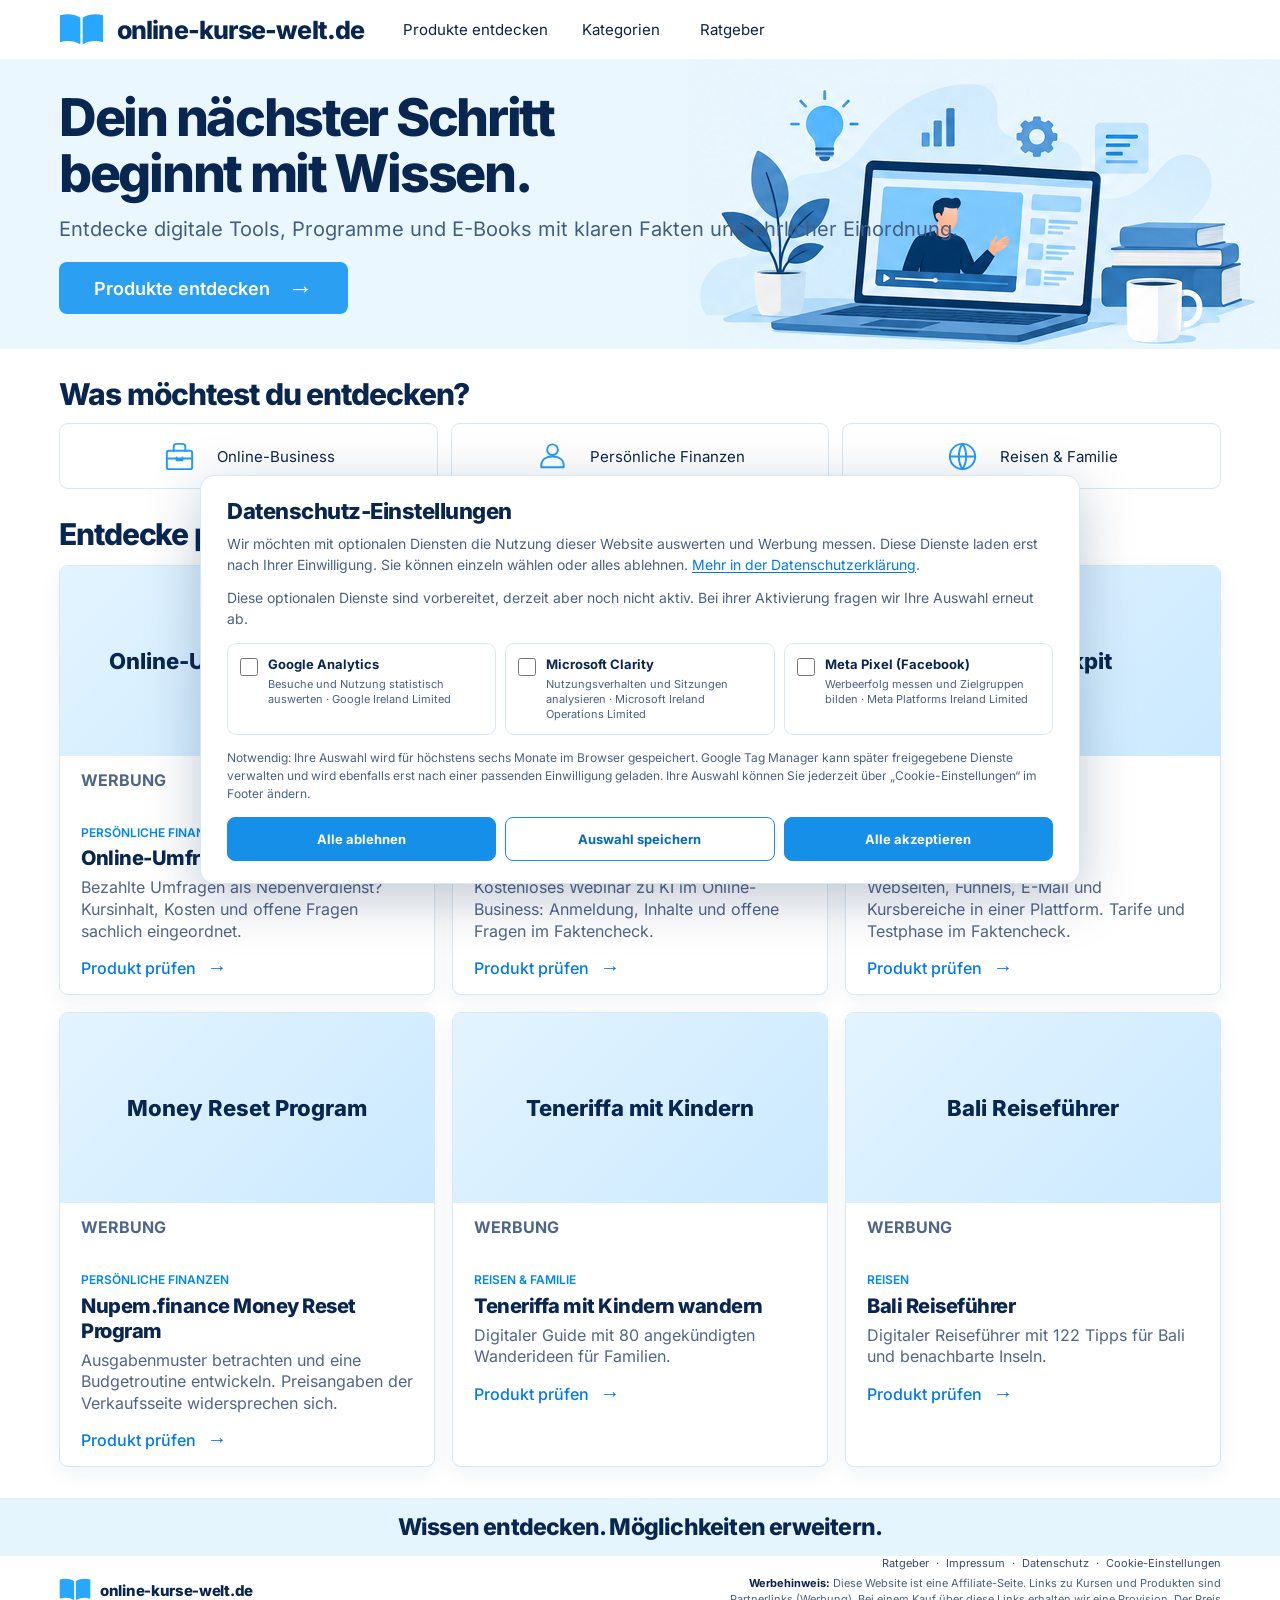
==== commit e42c6f60: "Add Online-Umfragen System affiliate landing page" ====
--- a/index.html
+++ b/index.html
@@ -57,6 +57,7 @@
           <button class="reset-filter" type="button" hidden>Alle Produkte anzeigen</button>
         </div>
         <div class="course-grid">
+          <article class="course-card" data-category="persoenlich"><div class="course-image-product course-image-no-photo">Online-Umfragen System</div><div class="course-body"><p class="ad-label">Werbung</p><p class="eyebrow">Persönliche Finanzen</p><h3>Online-Umfragen System</h3><p>Bezahlte Umfragen als Nebenverdienst? Kursinhalt, Kosten und offene Fragen sachlich eingeordnet.</p><a class="text-link" href="/online-umfragen-system">Produkt prüfen <span aria-hidden="true">→</span></a></div></article>
           <article class="course-card" data-category="business"><div class="course-image-product course-image-no-photo">Kostenloses KI-Training</div><div class="course-body"><p class="ad-label">Werbung</p><p class="eyebrow">Online-Business</p><h3>KI-Training von Business-Kickstart</h3><p>Kostenloses Webinar zu KI im Online-Business: Anmeldung, Inhalte und offene Fragen im Faktencheck.</p><a class="text-link" href="/ki-training-online-business">Produkt prüfen <span aria-hidden="true">→</span></a></div></article>
           <article class="course-card" data-category="business"><div class="course-image-product course-image-no-photo">FunnelCockpit</div><div class="course-body"><p class="ad-label">Werbung</p><p class="eyebrow">Online-Business</p><h3>FunnelCockpit</h3><p>Webseiten, Funnels, E-Mail und Kursbereiche in einer Plattform. Tarife und Testphase im Faktencheck.</p><a class="text-link" href="/funnel-cockpit">Produkt prüfen <span aria-hidden="true">→</span></a></div></article>
           <article class="course-card" data-category="persoenlich"><div class="course-image-product course-image-no-photo">Money Reset Program</div><div class="course-body"><p class="ad-label">Werbung</p><p class="eyebrow">Persönliche Finanzen</p><h3>Nupem.finance Money Reset Program</h3><p>Ausgabenmuster betrachten und eine Budgetroutine entwickeln. Preisangaben der Verkaufsseite widersprechen sich.</p><a class="text-link" href="/nupem-money-reset">Produkt prüfen <span aria-hidden="true">→</span></a></div></article>
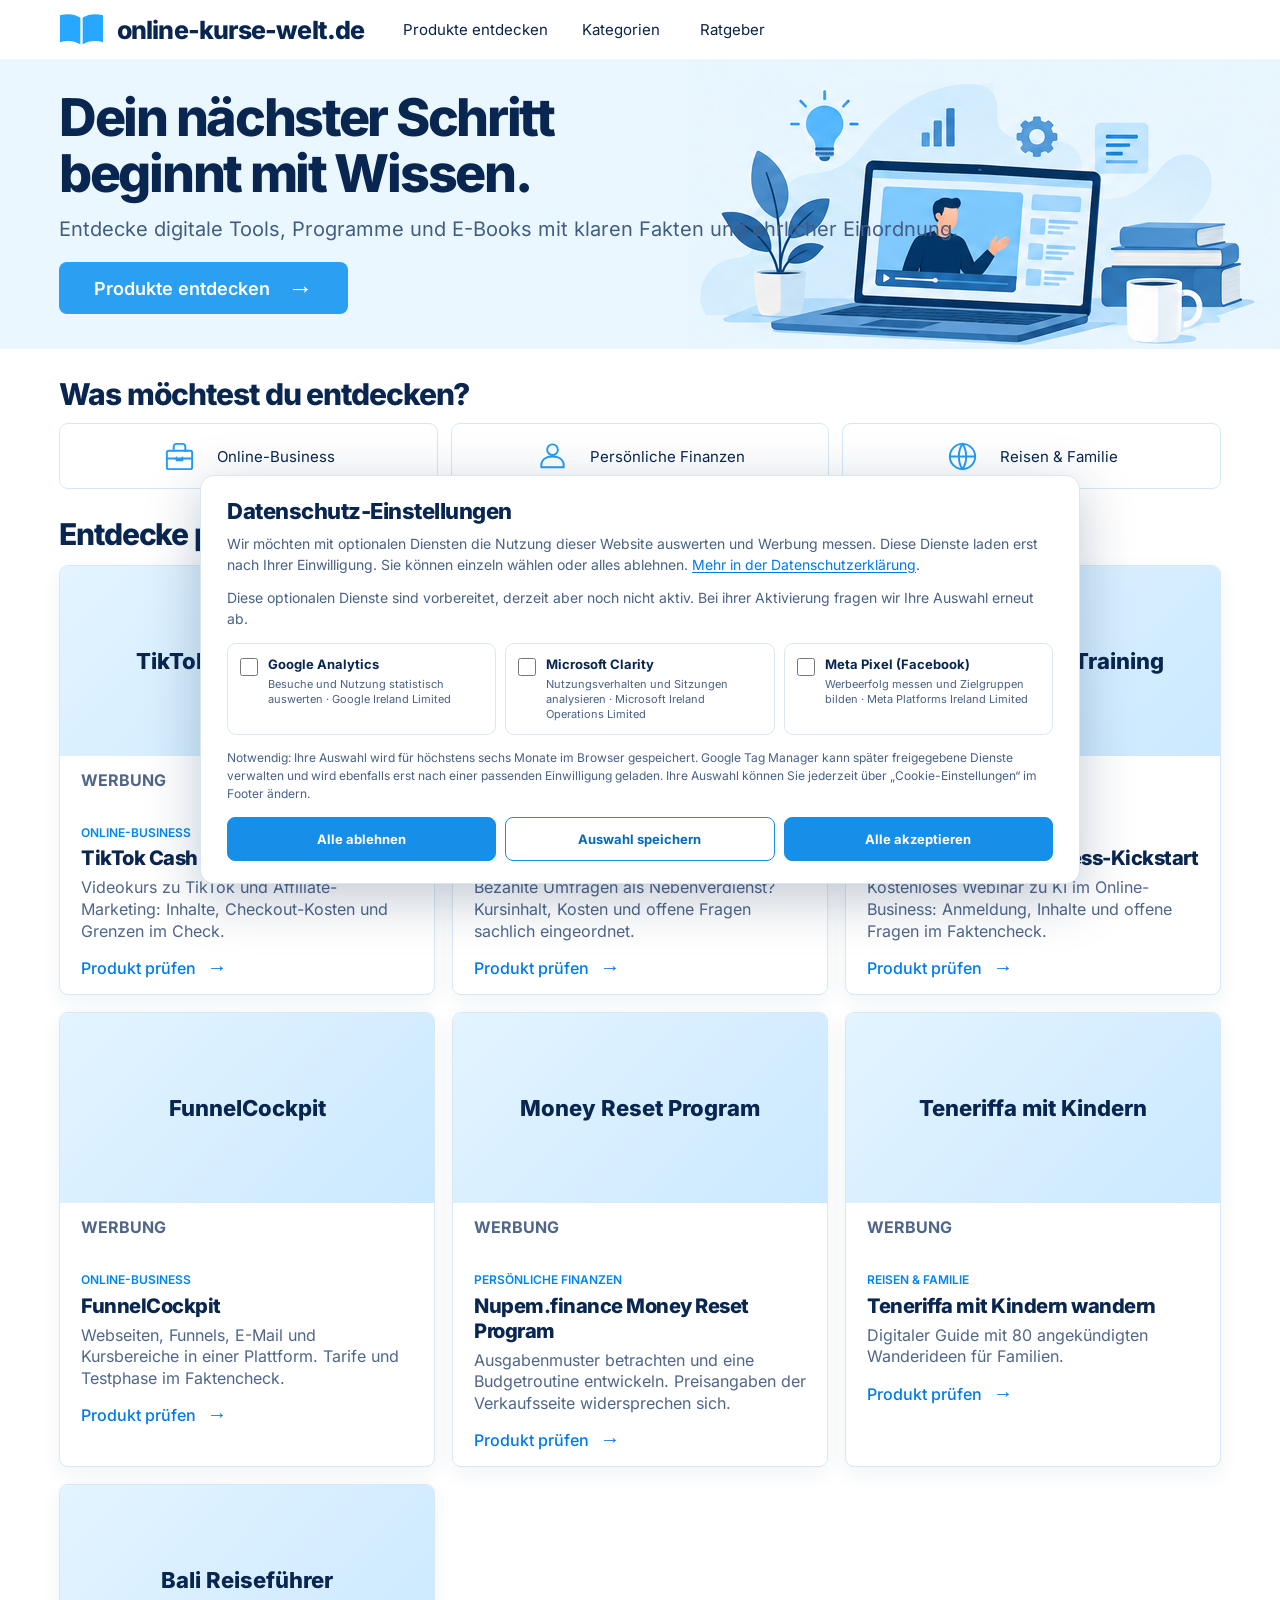
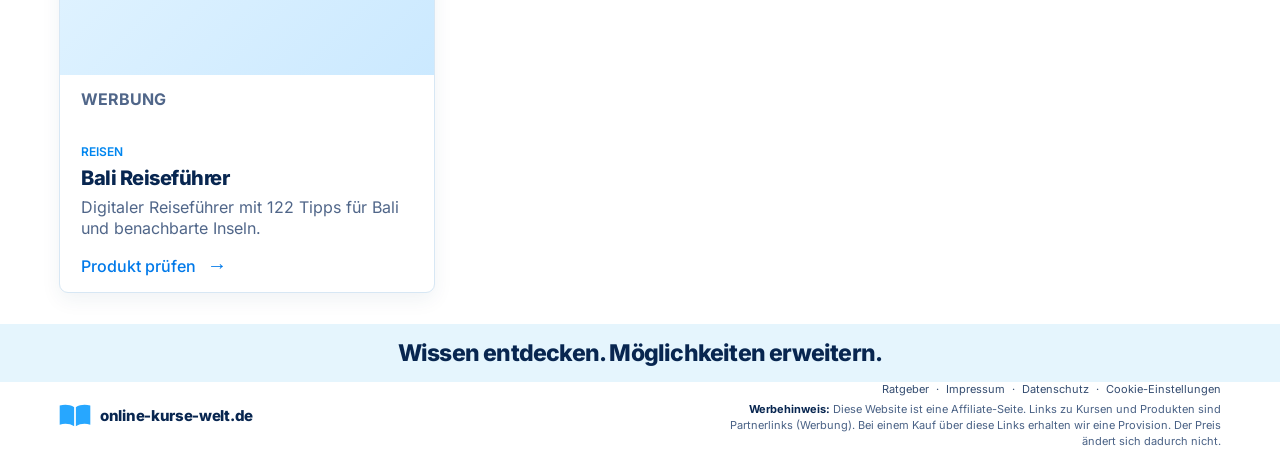
==== commit a022adea: "Add TikTok Cash System affiliate landing page" ====
--- a/index.html
+++ b/index.html
@@ -57,6 +57,7 @@
           <button class="reset-filter" type="button" hidden>Alle Produkte anzeigen</button>
         </div>
         <div class="course-grid">
+          <article class="course-card" data-category="business"><div class="course-image-product course-image-no-photo">TikTok Cash System</div><div class="course-body"><p class="ad-label">Werbung</p><p class="eyebrow">Online-Business</p><h3>TikTok Cash System</h3><p>Videokurs zu TikTok und Affiliate-Marketing: Inhalte, Checkout-Kosten und Grenzen im Check.</p><a class="text-link" href="/tiktok-cash-system">Produkt prüfen <span aria-hidden="true">→</span></a></div></article>
           <article class="course-card" data-category="persoenlich"><div class="course-image-product course-image-no-photo">Online-Umfragen System</div><div class="course-body"><p class="ad-label">Werbung</p><p class="eyebrow">Persönliche Finanzen</p><h3>Online-Umfragen System</h3><p>Bezahlte Umfragen als Nebenverdienst? Kursinhalt, Kosten und offene Fragen sachlich eingeordnet.</p><a class="text-link" href="/online-umfragen-system">Produkt prüfen <span aria-hidden="true">→</span></a></div></article>
           <article class="course-card" data-category="business"><div class="course-image-product course-image-no-photo">Kostenloses KI-Training</div><div class="course-body"><p class="ad-label">Werbung</p><p class="eyebrow">Online-Business</p><h3>KI-Training von Business-Kickstart</h3><p>Kostenloses Webinar zu KI im Online-Business: Anmeldung, Inhalte und offene Fragen im Faktencheck.</p><a class="text-link" href="/ki-training-online-business">Produkt prüfen <span aria-hidden="true">→</span></a></div></article>
           <article class="course-card" data-category="business"><div class="course-image-product course-image-no-photo">FunnelCockpit</div><div class="course-body"><p class="ad-label">Werbung</p><p class="eyebrow">Online-Business</p><h3>FunnelCockpit</h3><p>Webseiten, Funnels, E-Mail und Kursbereiche in einer Plattform. Tarife und Testphase im Faktencheck.</p><a class="text-link" href="/funnel-cockpit">Produkt prüfen <span aria-hidden="true">→</span></a></div></article>
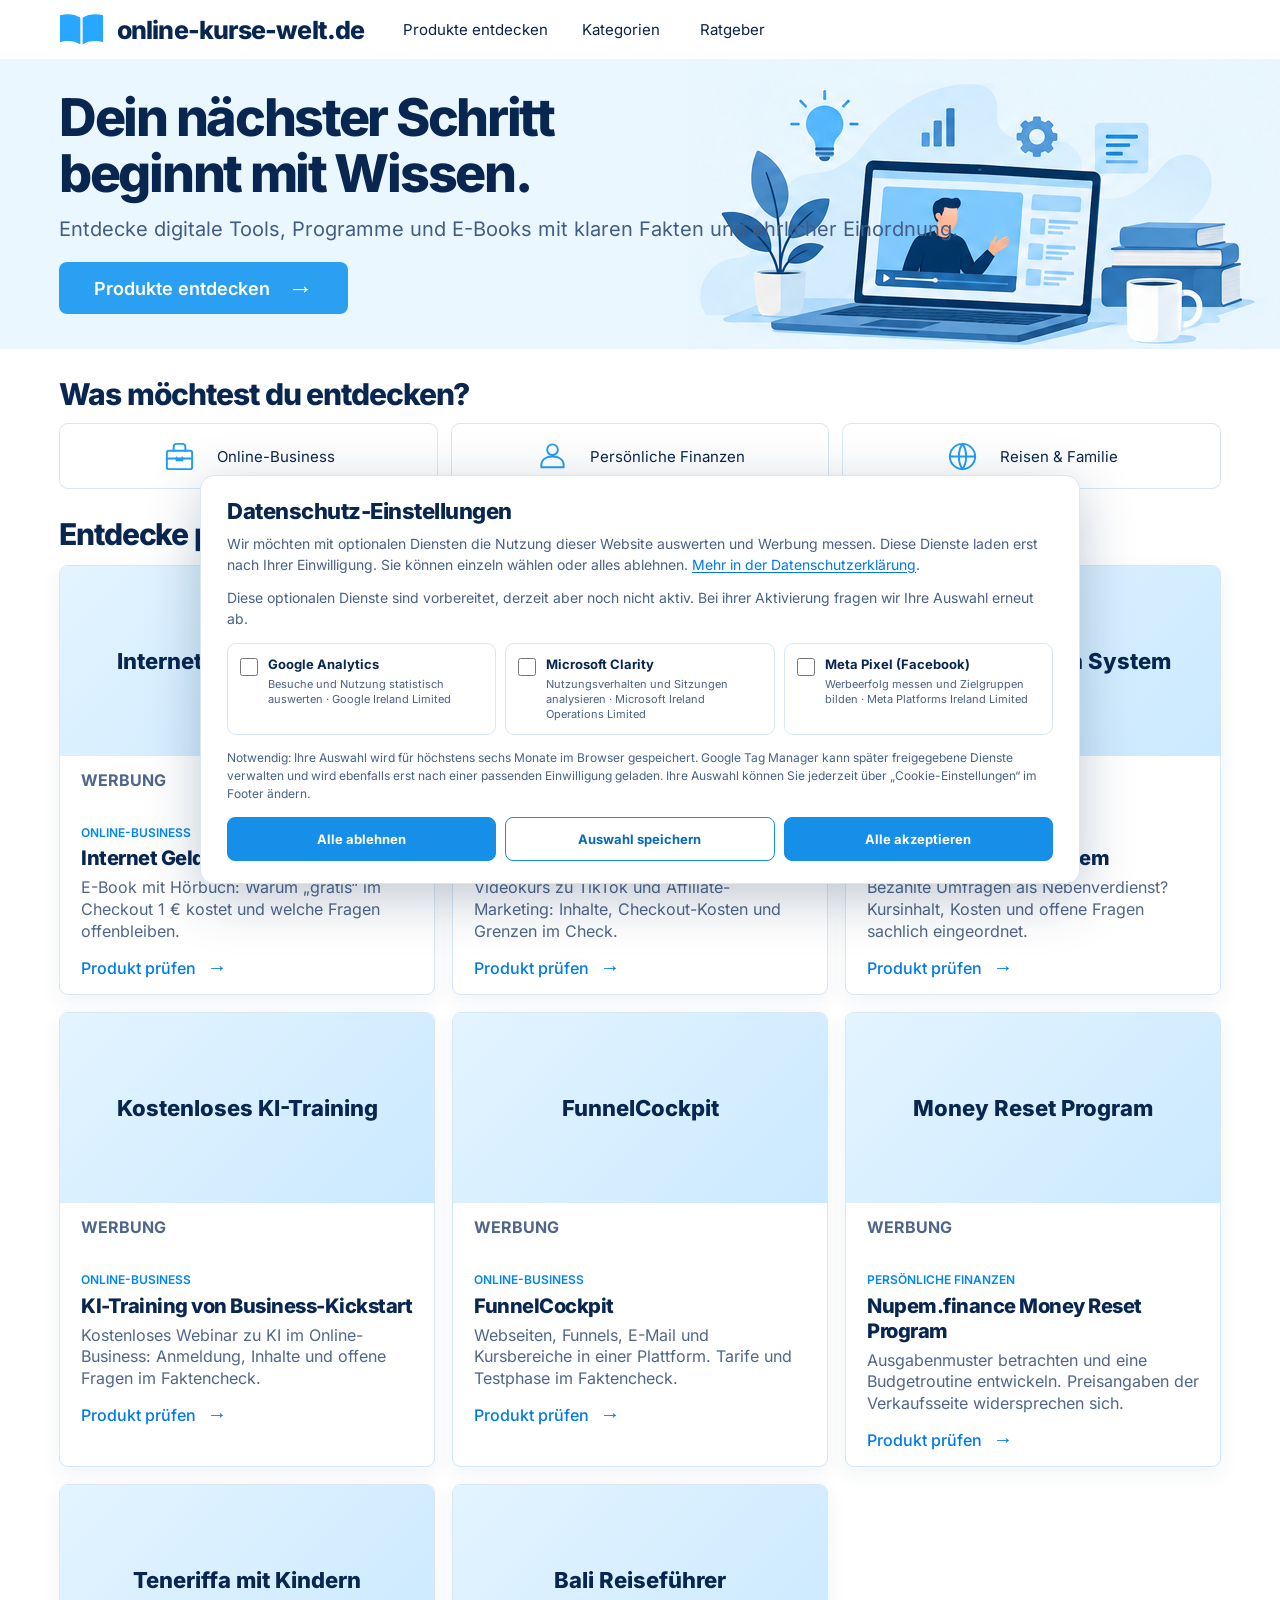
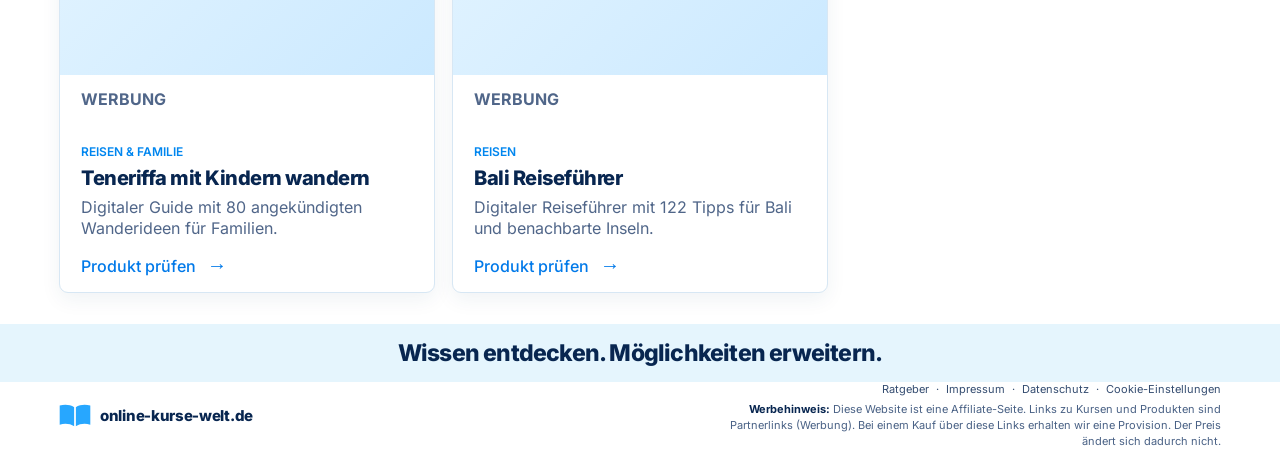
==== commit 8714bc92: "Add Internet Geld Geheimnis affiliate landing page" ====
--- a/index.html
+++ b/index.html
@@ -57,6 +57,7 @@
           <button class="reset-filter" type="button" hidden>Alle Produkte anzeigen</button>
         </div>
         <div class="course-grid">
+          <article class="course-card" data-category="business"><div class="course-image-product course-image-no-photo">Internet Geld Geheimnis</div><div class="course-body"><p class="ad-label">Werbung</p><p class="eyebrow">Online-Business</p><h3>Internet Geld Geheimnis</h3><p>E-Book mit Hörbuch: Warum „gratis“ im Checkout 1 € kostet und welche Fragen offenbleiben.</p><a class="text-link" href="/internet-geld-geheimnis">Produkt prüfen <span aria-hidden="true">→</span></a></div></article>
           <article class="course-card" data-category="business"><div class="course-image-product course-image-no-photo">TikTok Cash System</div><div class="course-body"><p class="ad-label">Werbung</p><p class="eyebrow">Online-Business</p><h3>TikTok Cash System</h3><p>Videokurs zu TikTok und Affiliate-Marketing: Inhalte, Checkout-Kosten und Grenzen im Check.</p><a class="text-link" href="/tiktok-cash-system">Produkt prüfen <span aria-hidden="true">→</span></a></div></article>
           <article class="course-card" data-category="persoenlich"><div class="course-image-product course-image-no-photo">Online-Umfragen System</div><div class="course-body"><p class="ad-label">Werbung</p><p class="eyebrow">Persönliche Finanzen</p><h3>Online-Umfragen System</h3><p>Bezahlte Umfragen als Nebenverdienst? Kursinhalt, Kosten und offene Fragen sachlich eingeordnet.</p><a class="text-link" href="/online-umfragen-system">Produkt prüfen <span aria-hidden="true">→</span></a></div></article>
           <article class="course-card" data-category="business"><div class="course-image-product course-image-no-photo">Kostenloses KI-Training</div><div class="course-body"><p class="ad-label">Werbung</p><p class="eyebrow">Online-Business</p><h3>KI-Training von Business-Kickstart</h3><p>Kostenloses Webinar zu KI im Online-Business: Anmeldung, Inhalte und offene Fragen im Faktencheck.</p><a class="text-link" href="/ki-training-online-business">Produkt prüfen <span aria-hidden="true">→</span></a></div></article>
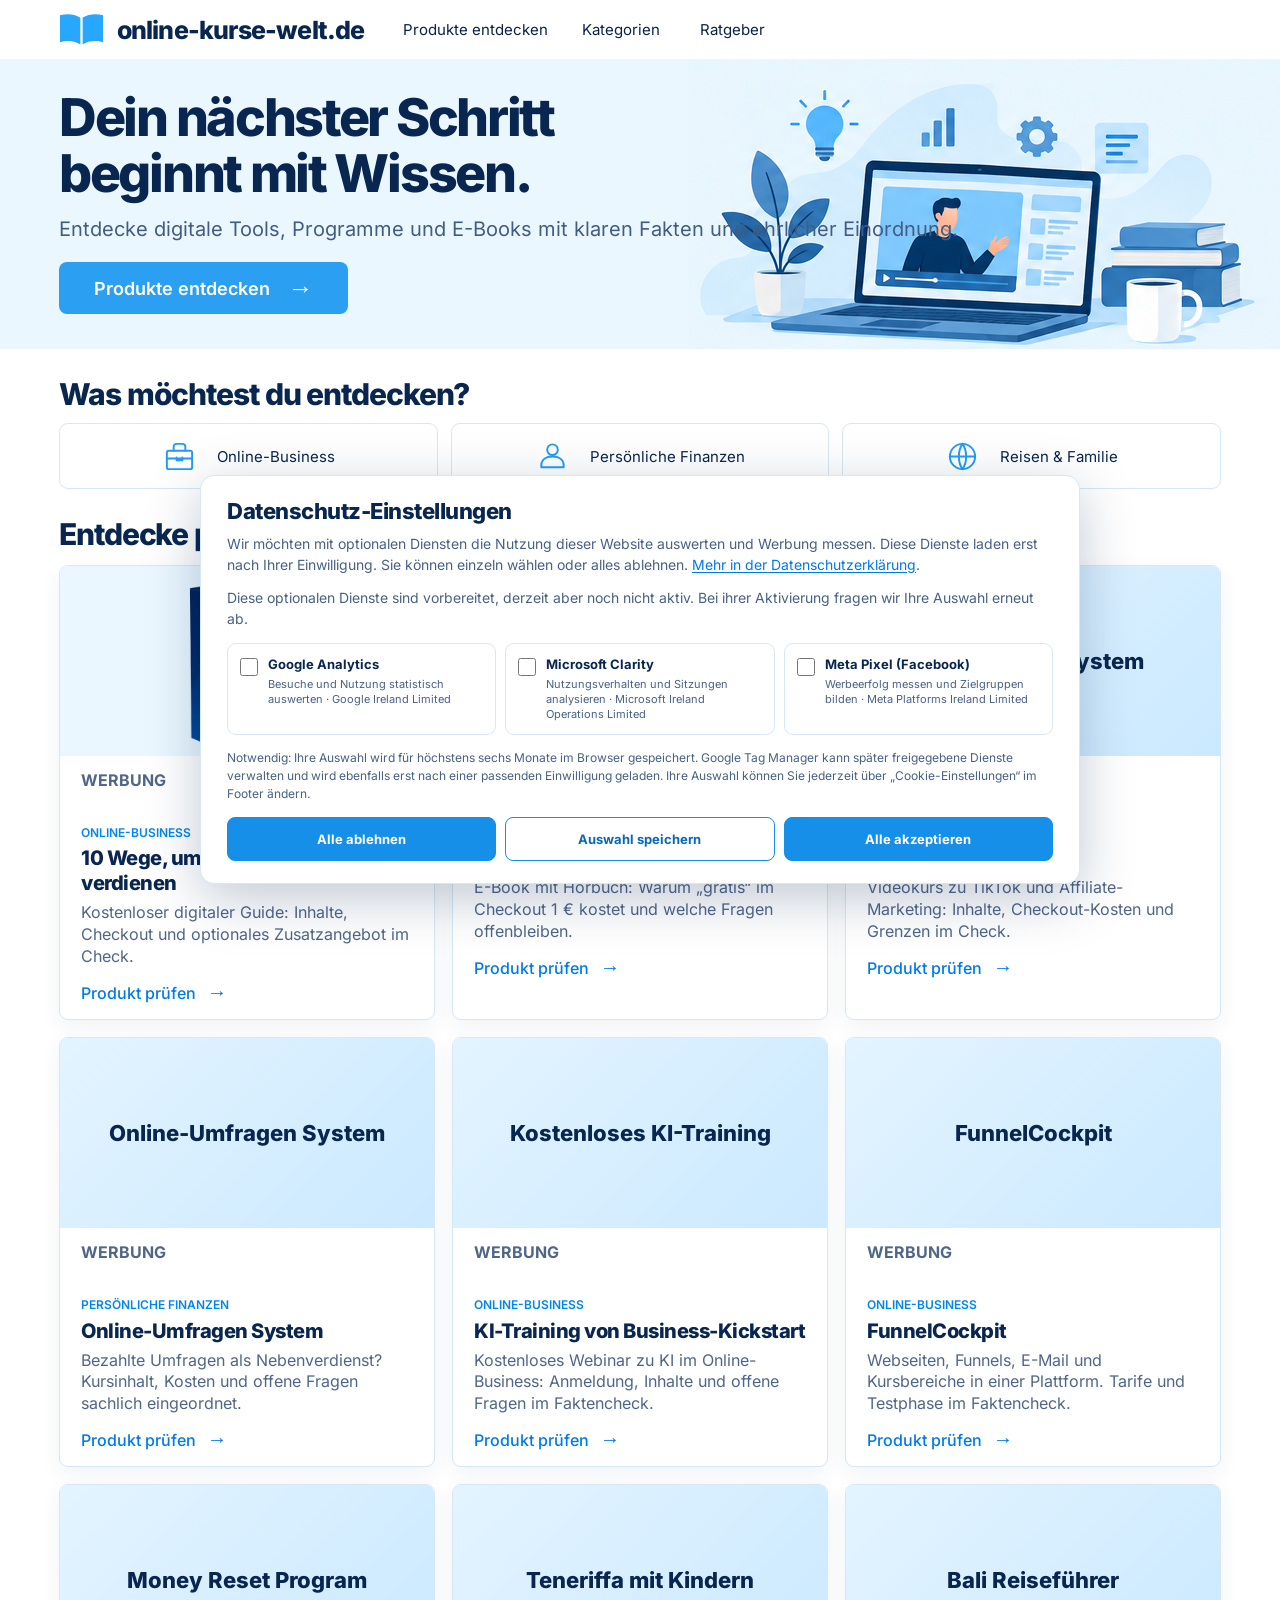
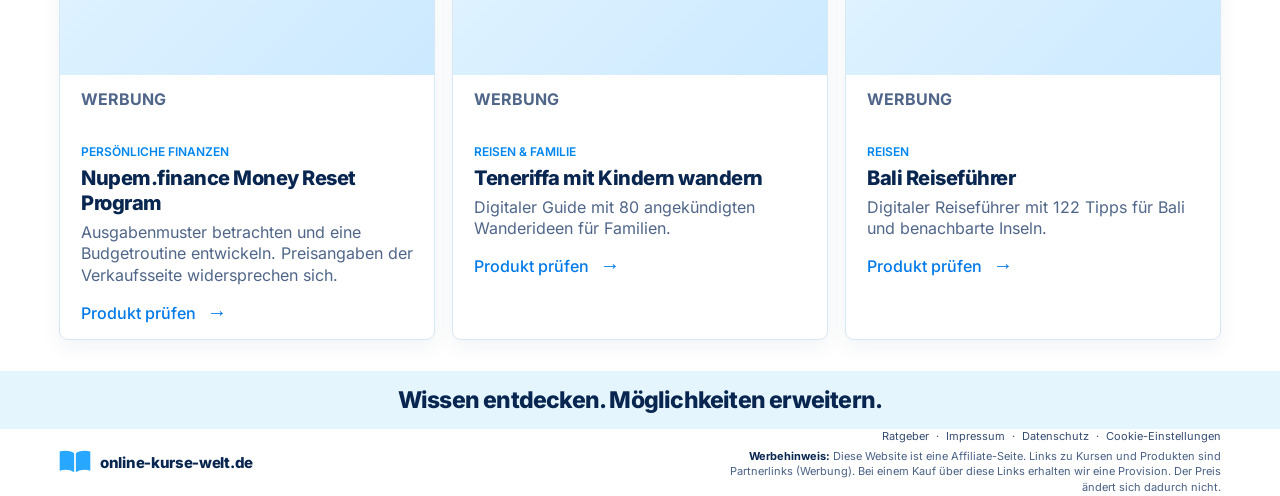
==== commit e843b4a4: "Add 10 Wege digital guide affiliate landing page" ====
--- a/index.html
+++ b/index.html
@@ -57,6 +57,7 @@
           <button class="reset-filter" type="button" hidden>Alle Produkte anzeigen</button>
         </div>
         <div class="course-grid">
+          <article class="course-card" data-category="business"><div class="course-image-product"><img src="assets/10-wege-online-geld-verdienen.png" alt="Anbieter-Mockup des digitalen Guides 10 Wege, um online Geld zu verdienen" width="500" height="500" loading="lazy"></div><div class="course-body"><p class="ad-label">Werbung</p><p class="eyebrow">Online-Business</p><h3>10 Wege, um online Geld zu verdienen</h3><p>Kostenloser digitaler Guide: Inhalte, Checkout und optionales Zusatzangebot im Check.</p><a class="text-link" href="/10-wege-online-geld-verdienen">Produkt prüfen <span aria-hidden="true">→</span></a></div></article>
           <article class="course-card" data-category="business"><div class="course-image-product course-image-no-photo">Internet Geld Geheimnis</div><div class="course-body"><p class="ad-label">Werbung</p><p class="eyebrow">Online-Business</p><h3>Internet Geld Geheimnis</h3><p>E-Book mit Hörbuch: Warum „gratis“ im Checkout 1 € kostet und welche Fragen offenbleiben.</p><a class="text-link" href="/internet-geld-geheimnis">Produkt prüfen <span aria-hidden="true">→</span></a></div></article>
           <article class="course-card" data-category="business"><div class="course-image-product course-image-no-photo">TikTok Cash System</div><div class="course-body"><p class="ad-label">Werbung</p><p class="eyebrow">Online-Business</p><h3>TikTok Cash System</h3><p>Videokurs zu TikTok und Affiliate-Marketing: Inhalte, Checkout-Kosten und Grenzen im Check.</p><a class="text-link" href="/tiktok-cash-system">Produkt prüfen <span aria-hidden="true">→</span></a></div></article>
           <article class="course-card" data-category="persoenlich"><div class="course-image-product course-image-no-photo">Online-Umfragen System</div><div class="course-body"><p class="ad-label">Werbung</p><p class="eyebrow">Persönliche Finanzen</p><h3>Online-Umfragen System</h3><p>Bezahlte Umfragen als Nebenverdienst? Kursinhalt, Kosten und offene Fragen sachlich eingeordnet.</p><a class="text-link" href="/online-umfragen-system">Produkt prüfen <span aria-hidden="true">→</span></a></div></article>
